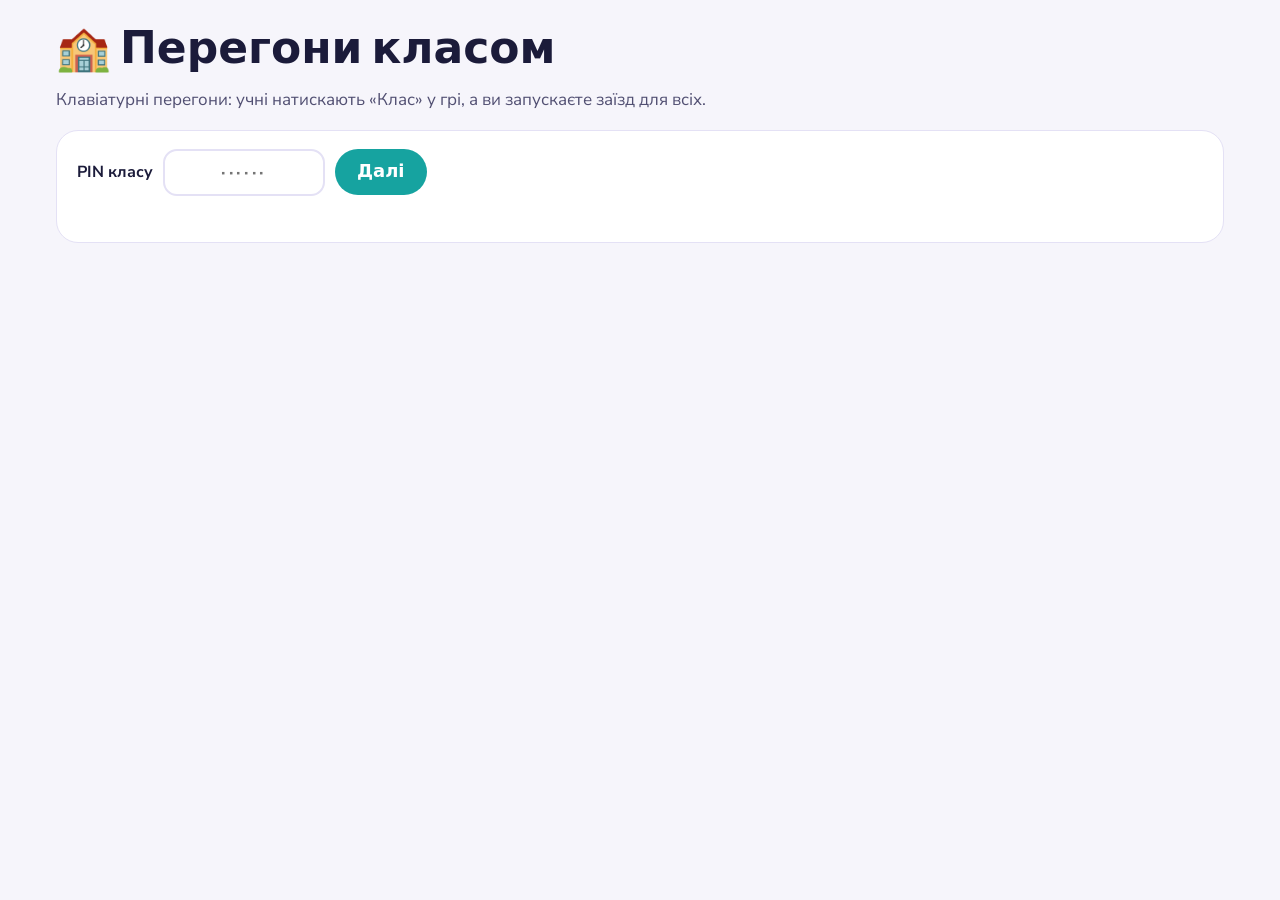
==== teacher/race/index.html @ 1cb7a7de "Add class races: the teacher starts one race for the whole class teacher/race/ is the projector page" ====
<!DOCTYPE html>
<html lang="uk">
<head>
<meta charset="UTF-8">
<meta name="viewport" content="width=device-width, initial-scale=1.0">
<title>Перегони класом · Інформатика в 131-й</title>
<meta name="robots" content="noindex">
<link href="../../fonts/fonts.css" rel="stylesheet">
<link rel="icon" type="image/png" href="../../icons/icon-192.png">
<!-- Перегони класом для вчителя й проєктора: учитель вводить PIN класу, відкриває заїзд, учні натискають «Клас» у грі
     й з'являються тут, «Старт» запускає відлік в усіх. Під час заїзду — усі учасники на одній трасі, потім таблиця місць.
     Дані — у базі Firebase через /duel.js; ключ класу дає /account.js за PIN. Захисту, окрім PIN класу, немає -->
<script src="/account.js"></script>
<script src="/duel.js"></script>
<style>
  :root{--ink:#1B1B3A; --soft:#514F72; --teal:#16A3A0; --teal-d:#0E7C7A; --line:#E4E1F5; --bg:#F6F5FB; --coral:#C2410C; --gold:#F5B700;}
  *{box-sizing:border-box;}
  body{margin:0; min-height:100vh; background:var(--bg); color:var(--ink); font-family:'Nunito Sans',system-ui,sans-serif; line-height:1.45;}
  main{max-width:1200px; margin:0 auto; padding:20px 16px 40px;}
  h1{font-family:'Baloo 2',system-ui,sans-serif; font-weight:800; font-size:clamp(28px, 4vw, 44px); margin:0 0 4px;}
  .sub{color:var(--soft); font-size:17px; margin:0 0 18px;}
  .card{background:#fff; border:1.5px solid var(--line); border-radius:22px; padding:18px 20px; margin-bottom:16px;}
  .bar{display:flex; flex-wrap:wrap; gap:10px; align-items:center;}
  input, select{font:inherit; font-size:18px; padding:8px 12px; border:2px solid var(--line); border-radius:14px; color:var(--ink); background:#fff;}
  input.pin{width:9em; letter-spacing:.2em; text-align:center; font-weight:700;}
  button{font-family:'Baloo 2',system-ui,sans-serif; font-weight:700; font-size:18px; border:none; border-radius:999px; padding:9px 22px; cursor:pointer; background:var(--teal); color:#fff;}
  button:hover{background:var(--teal-d);}
  button.light{background:#E3F7F6; color:var(--teal-d);}
  button.stop{background:#FDE7DF; color:var(--coral);}
  button:disabled{opacity:.45; cursor:default;}
  .err{color:var(--coral); font-weight:700; min-height:1.4em; margin-top:6px;}
  .state{font-family:'Baloo 2',system-ui,sans-serif; font-weight:700; font-size:clamp(22px, 3vw, 32px); margin:4px 0 12px;}
  .count{font-size:clamp(60px, 9vw, 110px); font-family:'Baloo 2',system-ui,sans-serif; font-weight:800; line-height:1; color:var(--teal-d);}
  .names{display:flex; flex-wrap:wrap; gap:8px; margin-top:12px;}
  .names span{background:var(--bg); border-radius:999px; padding:6px 14px; font-weight:700; font-size:clamp(16px, 1.8vw, 22px);}
  .track{display:flex; flex-direction:column; gap:6px;}
  .lane{display:grid; grid-template-columns:minmax(120px, 18%) 1fr 70px; gap:10px; align-items:center; font-size:clamp(15px, 1.7vw, 22px); font-weight:700;}
  .lane .name{overflow:hidden; text-overflow:ellipsis; white-space:nowrap;}
  .road{position:relative; height:clamp(20px, 2.6vw, 34px); background:#4B4B66; border-radius:10px; overflow:hidden;}
  .road::after{content:''; position:absolute; right:0; top:0; bottom:0; width:8px; background:repeating-linear-gradient(0deg, #fff 0 6px, #1B1B3A 6px 12px);}
  .road i{position:absolute; left:0; top:0; bottom:0; background:linear-gradient(90deg, #16A3A0, #6EE7E2); border-radius:10px; transition:width .35s linear;}
  .lane.done .road i{background:linear-gradient(90deg, #F5B700, #FFE27A);}
  .lane .place{text-align:right; color:var(--soft);}
  table{width:100%; border-collapse:collapse; font-size:clamp(17px, 2vw, 26px);}
  td, th{padding:8px 10px; text-align:left; border-bottom:1.5px solid var(--line);}
  th{color:var(--soft); font-size:.7em; font-weight:700;}
  td.n{width:3em; font-family:'Baloo 2',system-ui,sans-serif; font-weight:800;}
  tr.top td.n{color:var(--gold);}
  .muted{color:var(--soft);}
  [hidden]{display:none !important;}
</style>
</head>
<body>
<main>
  <h1>🏫 Перегони класом</h1>
  <p class="sub">Клавіатурні перегони: учні натискають «Клас» у грі, а ви запускаєте заїзд для всіх.</p>

  <section class="card" id="login">
    <div class="bar"><b>PIN класу</b><input class="pin" id="pin" inputmode="numeric" autocomplete="off" placeholder="······"><button id="pinBtn">Далі</button></div>
    <div class="err" id="pinErr"></div>
  </section>

  <section class="card" id="ctl" hidden>
    <div class="bar">
      <label>Траса <select id="track">
        <option value="city">Київ — основний ряд</option><option value="london">Лондон — верхній ряд</option>
        <option value="forest">Ліс — слова</option><option value="desert">Пустеля — фрази</option><option value="arctic">Арктика — більше фраз</option>
      </select></label>
      <label>Мова <select id="lang"><option value="uk">українська</option><option value="en">англійська</option></select></label>
      <button id="openBtn">Відкрити заїзд</button>
      <button id="startBtn" disabled>🚦 Старт</button>
      <button id="stopBtn" class="stop" disabled>Зупинити</button>
      <button id="otherBtn" class="light">Інший клас</button>
    </div>
    <div class="err" id="ctlErr"></div>
  </section>

  <section class="card" id="view" hidden>
    <div class="state" id="state"></div>
    <div id="body"></div>
  </section>
</main>
<script>
(()=>{
  const GAME = 'typing-race-kids';
  const LEAD_MS = 5000;   // від «Старту» до «Руш!»: учні мають встигнути отримати час старту
  const $ = id=>document.getElementById(id);
  const esc = s=>String(s).replace(/[&<>"']/g, c=>({'&':'&amp;','<':'&lt;','>':'&gt;','"':'&quot;',"'":'&#39;'}[c]));
  let db = null, base = null, race = null, field = {}, tick = 0;

  if(!window.Account || !window.Duel){ $('pinErr').textContent = 'Акаунт не підключено: сторінка працює лише на сайті ігор.'; return; }

  $('pin').addEventListener('keydown', e=>{ if(e.key === 'Enter') $('pinBtn').click(); });
  $('pinBtn').addEventListener('click', async ()=>{
    $('pinErr').textContent = 'Шукаю клас…';
    const r = await Account.classKey($('pin').value);
    if(r.error){ $('pinErr').textContent = r.error === 'pin' ? 'Такого PIN немає.' : r.error === 'empty' ? 'У цьому класі ще немає учнів.' : r.error === 'busy' ? 'Забагато спроб. Зачекайте кілька хвилин.' : 'Немає зв\'язку з сервером.'; return; }
    db = await Duel.db();
    if(!db){ $('pinErr').textContent = 'Немає зв\'язку з базою перегонів.'; return; }
    $('pinErr').textContent = '';
    base = db.ref('duel/' + r.cls);
    base.child('race').on('value', s=>{ race = s.val(); if(race && race.game !== GAME) race = null; render(); });
    base.child('cp').on('value', s=>{ field = s.val() || {}; render(); });
    $('login').hidden = true; $('ctl').hidden = false; $('view').hidden = false;
    clearInterval(tick); tick = setInterval(render, 500);   // таймер заїзду
  });
  $('otherBtn').addEventListener('click', ()=>location.reload());

  const write = v=>base.child('race').set(v).catch(()=>{ $('ctlErr').textContent = 'База не прийняла зміну. Оновіть правила Firebase (README каталогу, розділ «Разом»).'; });
  $('openBtn').addEventListener('click', ()=>{ $('ctlErr').textContent = ''; write({ state:'lobby', round:(race?.round || 0) + 1, game:GAME }); });
  $('startBtn').addEventListener('click', ()=>write({ state:'race', round:race.round, game:GAME, track:$('track').value, lang:$('lang').value,
    seed:Math.floor(Math.random() * 2 ** 31), start:Duel.serverNow() + LEAD_MS }));
  $('stopBtn').addEventListener('click', ()=>write({ state:'stop', round:race?.round || 0, game:GAME }));

  const players = ()=>race ? Object.entries(field).filter(([, p])=>p.round === race.round).map(([id, p])=>({ id, ...p })) : [];
  const fmt = ms=>{ const s = Math.max(0, Math.round(ms / 1000)); return `${Math.floor(s / 60)}:${String(s % 60).padStart(2, '0')}`; };

  function render(){
    const list = players();
    $('startBtn').disabled = !(race && race.state === 'lobby' && list.length);
    $('stopBtn').disabled = !(race && race.state !== 'stop');
    const body = $('body');
    if(!race || race.state === 'stop'){
      $('state').textContent = 'Натисніть «Відкрити заїзд»';
      body.innerHTML = `<p class="muted">Потім учні натискають «🏫 Клас» у Клавіатурних перегонах і з'являються тут.</p>`;
      return;
    }
    if(race.state === 'lobby'){
      $('state').textContent = 'Чекаємо учнів';
      body.innerHTML = `<div class="count">${list.length}</div><p class="muted">${list.length ? 'готові до старту' : 'Учні натискають «🏫 Клас» у грі'}</p>
        <div class="names">${list.sort((a, b)=>String(a.label).localeCompare(String(b.label), 'uk')).map(p=>`<span>${esc(p.label)}</span>`).join('')}</div>`;
      return;
    }
    // Заїзд: місце — за часом фінішу, далі за надрукованим
    const total = Math.max(1, ...list.map(p=>p.len || 0), ...list.map(p=>p.pos || 0));   // len — довжина тексту від гри учня
    const ranked = list.slice().sort((a, b)=>(a.fin && b.fin) ? a.fin - b.fin : a.fin ? -1 : b.fin ? 1 : (b.pos || 0) - (a.pos || 0));
    const left = race.start - Duel.serverNow();
    const done = ranked.length && ranked.every(p=>p.fin);
    $('state').textContent = left > 0 ? `Старт через ${Math.ceil(left / 1000)}…` : done ? 'Усі на фініші!' : `Їдемо · ${fmt(-left)} · на фініші ${ranked.filter(p=>p.fin).length} з ${ranked.length}`;
    const finished = ranked.filter(p=>p.fin);
    const table = finished.length ? `<table><tr><th>Місце</th><th>Гравець</th><th>Час</th><th>Знаків/хв</th></tr>${finished.map((p, i)=>{
        const ms = p.fin - race.start;
        return `<tr class="${i < 3 ? 'top' : ''}"><td class="n">${i + 1}</td><td>${esc(p.label)}</td><td>${fmt(ms)}</td><td>${Math.round((p.pos || 0) / Math.max(1, ms) * 60000)}</td></tr>`;
      }).join('')}</table>` : '';
    const track = done ? '' : `<div class="track">${ranked.map((p, i)=>`<div class="lane${p.fin ? ' done' : ''}"><span class="name">${esc(p.label)}</span>
        <span class="road"><i style="width:${Math.min(100, (p.pos || 0) / total * 100)}%"></i></span><span class="place">${p.fin ? '🏁 ' + (i + 1) : i + 1}</span></div>`).join('')}</div>`;
    body.innerHTML = track + (table ? `<div style="margin-top:${track ? 18 : 0}px">${table}</div>` : '');
  }
})();
</script>
</body>
</html>
---- fonts/fonts.css ----
/* Шрифти лежать поруч, щоб сторінка не залежала від Google Fonts.
   Baloo 2 у Google Fonts не має кирилиці: українські літери в заголовках показує системний шрифт, як і в онлайн-версії.
   Ліцензія обох шрифтів — SIL Open Font License 1.1 (OFL-*.txt). */
@font-face{
  font-family:'Baloo 2'; font-style:normal; font-weight:500 800; font-display:swap;
  src:url(baloo2-latin.woff2) format('woff2');
  unicode-range:U+0000-00FF, U+0131, U+0152-0153, U+02BB-02BC, U+02C6, U+02DA, U+02DC, U+0304, U+0308, U+0329, U+2000-206F, U+20AC, U+2122, U+2191, U+2193, U+2212, U+2215, U+FEFF, U+FFFD;
}
@font-face{
  font-family:'Nunito Sans'; font-style:normal; font-weight:400 800; font-display:swap;
  src:url(nunitosans-cyrillic.woff2) format('woff2');
  unicode-range:U+0301, U+0400-045F, U+0490-0491, U+04B0-04B1, U+2116;
}
@font-face{
  font-family:'Nunito Sans'; font-style:normal; font-weight:400 800; font-display:swap;
  src:url(nunitosans-latin.woff2) format('woff2');
  unicode-range:U+0000-00FF, U+0131, U+0152-0153, U+02BB-02BC, U+02C6, U+02DA, U+02DC, U+0304, U+0308, U+0329, U+2000-206F, U+20AC, U+2122, U+2191, U+2193, U+2212, U+2215, U+FEFF, U+FFFD;
}
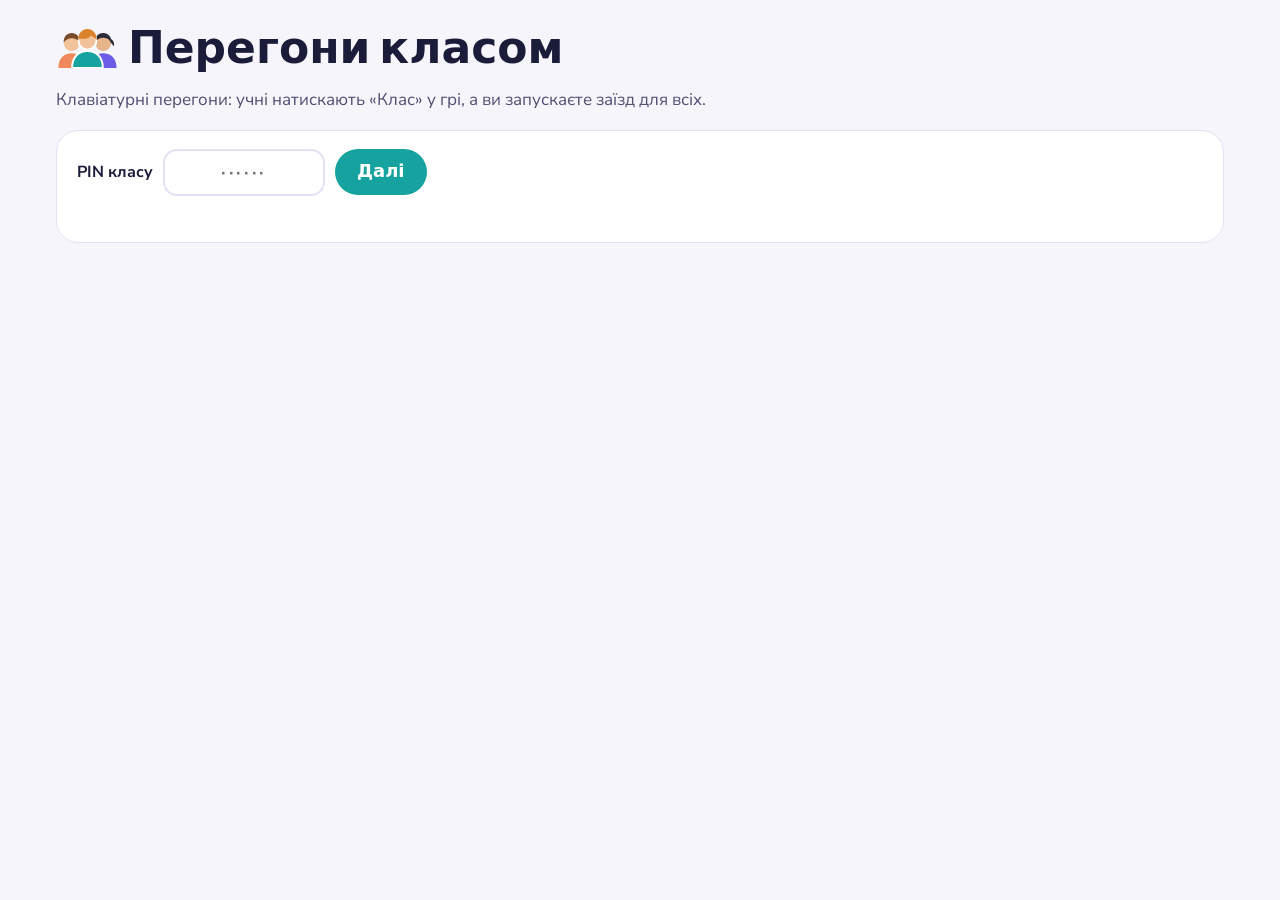
==== commit 0cc7ef1b: "Draw the «Клас» icon as three kids and describe class races Windows 10 draws group-of-people emoji b" ====
--- a/teacher/race/index.html
+++ b/teacher/race/index.html
@@ -12,6 +12,7 @@
      Дані — у базі Firebase через /duel.js; ключ класу дає /account.js за PIN. Захисту, окрім PIN класу, немає -->
 <script src="/account.js"></script>
 <script src="/duel.js"></script>
+<script src="/classrace.js"></script>   <!-- лише заради значка «Клас» (троє дітей) -->
 <style>
   :root{--ink:#1B1B3A; --soft:#514F72; --teal:#16A3A0; --teal-d:#0E7C7A; --line:#E4E1F5; --bg:#F6F5FB; --coral:#C2410C; --gold:#F5B700;}
   *{box-sizing:border-box;}
@@ -52,7 +53,7 @@
 </head>
 <body>
 <main>
-  <h1>🏫 Перегони класом</h1>
+  <h1><span class="ico"></span> Перегони класом</h1>
   <p class="sub">Клавіатурні перегони: учні натискають «Клас» у грі, а ви запускаєте заїзд для всіх.</p>
 
   <section class="card" id="login">
@@ -88,6 +89,8 @@
   const esc = s=>String(s).replace(/[&<>"']/g, c=>({'&':'&amp;','<':'&lt;','>':'&gt;','"':'&quot;',"'":'&#39;'}[c]));
   let db = null, base = null, race = null, field = {}, tick = 0;
 
+  const ICON = window.Klass ? window.Klass.icon : '';
+  document.querySelectorAll('.ico').forEach(e=>e.innerHTML = ICON);
   if(!window.Account || !window.Duel){ $('pinErr').textContent = 'Акаунт не підключено: сторінка працює лише на сайті ігор.'; return; }
 
   $('pin').addEventListener('keydown', e=>{ if(e.key === 'Enter') $('pinBtn').click(); });
@@ -122,12 +125,12 @@
     const body = $('body');
     if(!race || race.state === 'stop'){
       $('state').textContent = 'Натисніть «Відкрити заїзд»';
-      body.innerHTML = `<p class="muted">Потім учні натискають «🏫 Клас» у Клавіатурних перегонах і з'являються тут.</p>`;
+      body.innerHTML = `<p class="muted">Потім учні натискають «${ICON} Клас» у Клавіатурних перегонах і з'являються тут.</p>`;
       return;
     }
     if(race.state === 'lobby'){
       $('state').textContent = 'Чекаємо учнів';
-      body.innerHTML = `<div class="count">${list.length}</div><p class="muted">${list.length ? 'готові до старту' : 'Учні натискають «🏫 Клас» у грі'}</p>
+      body.innerHTML = `<div class="count">${list.length}</div><p class="muted">${list.length ? 'готові до старту' : `Учні натискають «${ICON} Клас» у грі`}</p>
         <div class="names">${list.sort((a, b)=>String(a.label).localeCompare(String(b.label), 'uk')).map(p=>`<span>${esc(p.label)}</span>`).join('')}</div>`;
       return;
     }
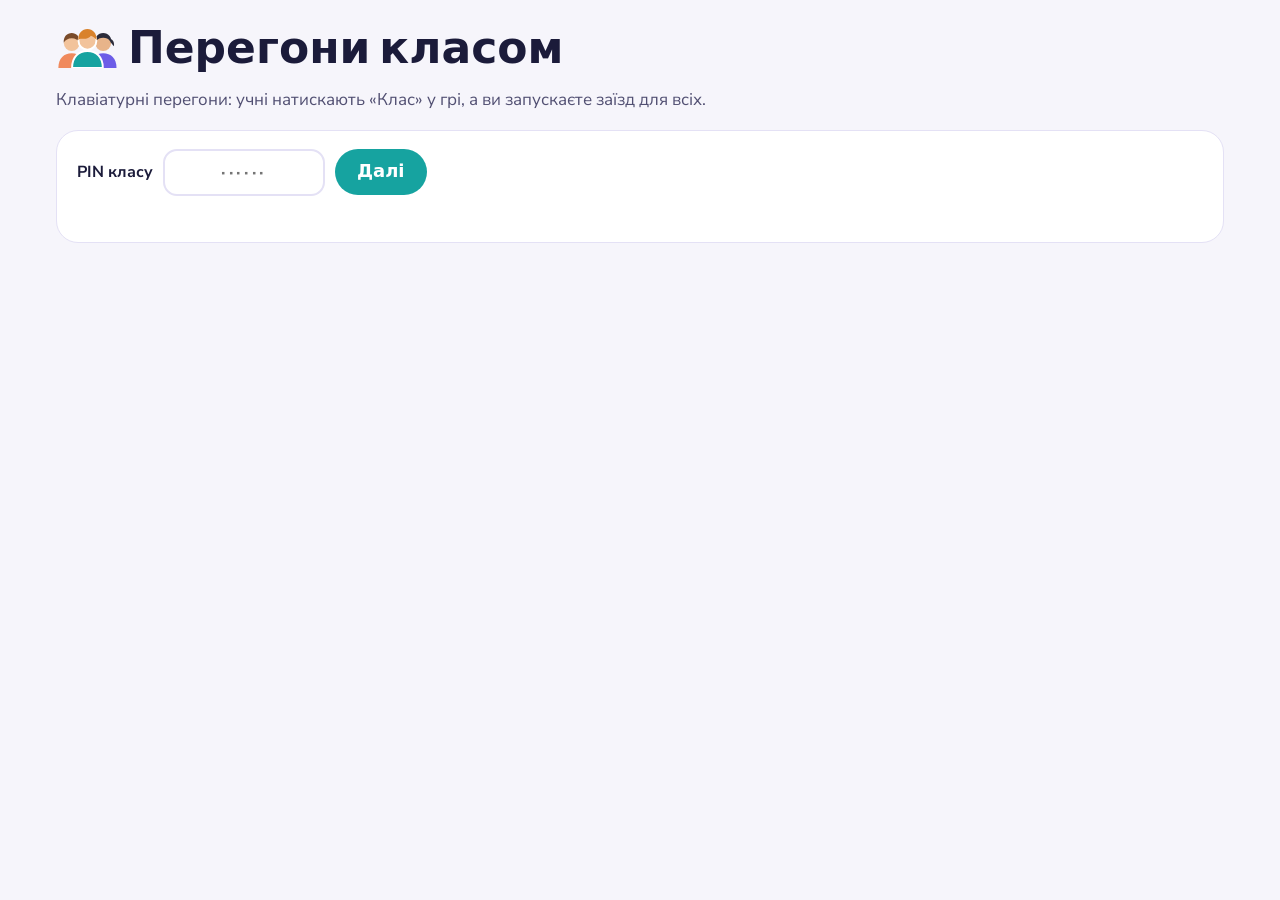
==== commit fe7e9575: "Offer the five world-city tracks for the class race Paris and New York (digits and punctuation), Tok" ====
--- a/teacher/race/index.html
+++ b/teacher/race/index.html
@@ -66,6 +66,8 @@
       <label>Траса <select id="track">
         <option value="city">Київ — основний ряд</option><option value="london">Лондон — верхній ряд</option>
         <option value="forest">Ліс — слова</option><option value="desert">Пустеля — фрази</option><option value="arctic">Арктика — більше фраз</option>
+        <option value="paris">Париж — цифри й знаки</option><option value="newyork">Нью-Йорк — цифри й знаки</option>
+        <option value="tokyo">Токіо — спецсимволи</option><option value="cairo">Каїр — спецсимволи</option><option value="rio">Ріо — спецсимволи</option>
       </select></label>
       <label>Мова <select id="lang"><option value="uk">українська</option><option value="en">англійська</option></select></label>
       <button id="openBtn">Відкрити заїзд</button>
